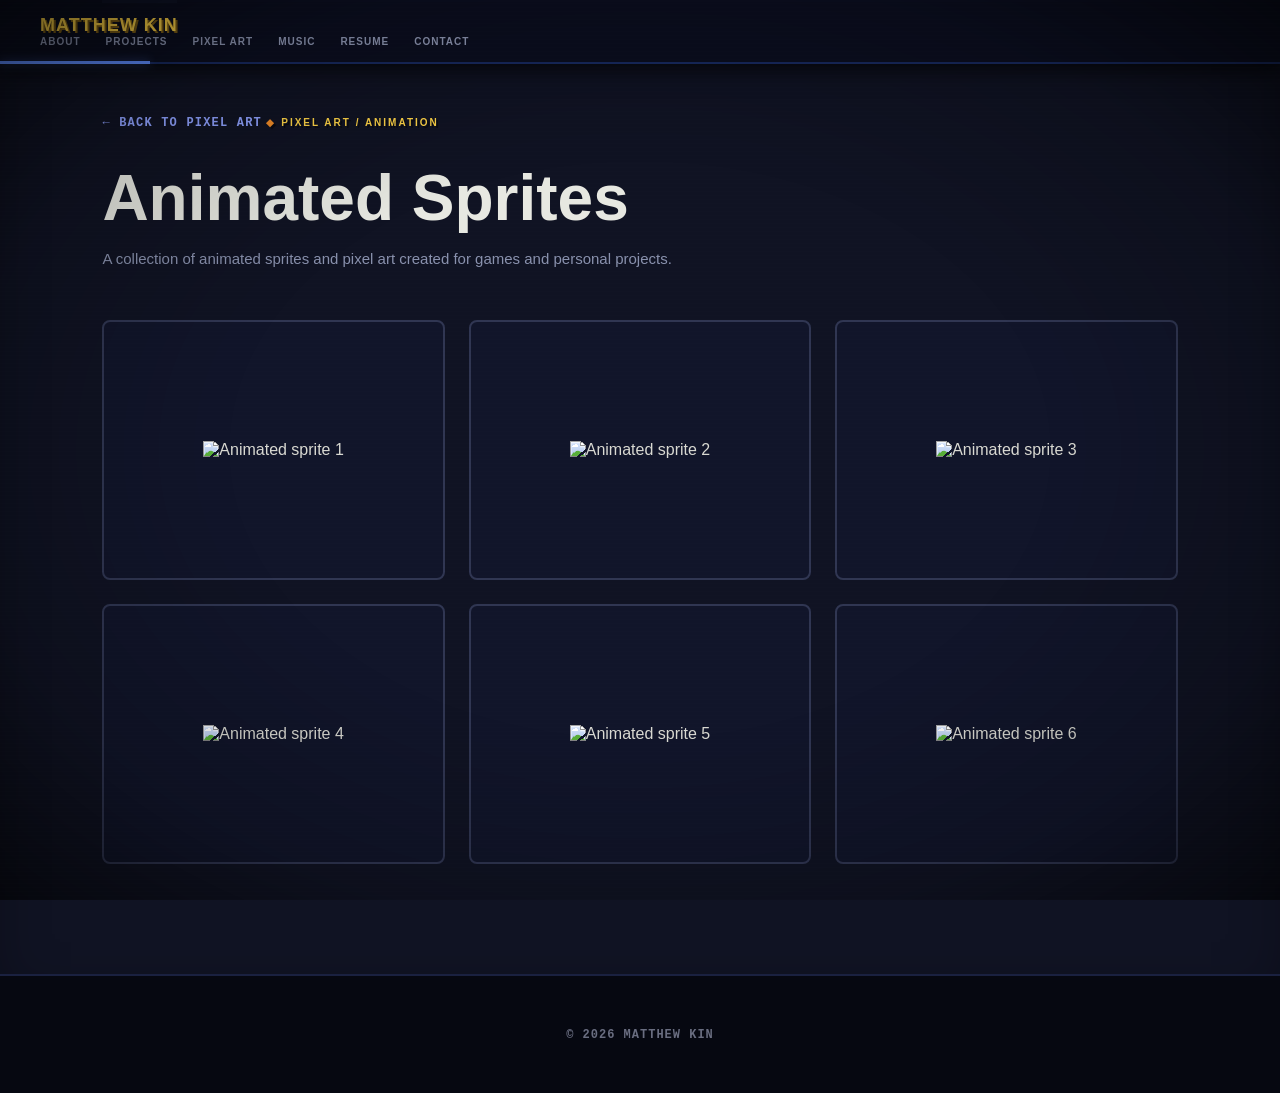
==== animated-sprites.html @ 60349d9d "Sprites and Music Page" ====
<!DOCTYPE html>
<html lang="en">

<head>

    <meta charset="UTF-8">
    <meta name="viewport" content="width=device-width, initial-scale=1.0">

    <title>Matthew Kin - Animated Sprites</title>

    <link rel="stylesheet" href="style.css">

</head>

<body>

    <!-- =========================
         HEADER
    ========================= -->

    <header class="site-header">

        <div class="header-inner">

            <a href="index.html" class="site-logo">
                MATTHEW KIN
            </a>

            <nav class="site-nav">

                <a href="index.html#about">
                    ABOUT
                </a>

                <a href="index.html#projects">
                    PROJECTS
                </a>

                <a href="index.html#pixel-art">
                    PIXEL ART
                </a>

                <a href="index.html#music">
                    MUSIC
                </a>

                <a href="index.html#resume">
                    RESUME
                </a>

                <a href="index.html#contact">
                    CONTACT
                </a>

            </nav>

        </div>

    </header>


    <!-- =========================
         ANIMATED SPRITES
    ========================= -->

    <main>

        <section class="section pixel-gallery-section">

            <div class="section-container">

                <a href="index.html#pixel-art" class="pixel-gallery-back">
                    ← BACK TO PIXEL ART
                </a>

                <div class="section-label">
                    PIXEL ART / ANIMATION
                </div>

                <h1>
                    Animated Sprites
                </h1>

                <p class="section-description">
                    A collection of animated sprites and pixel art created for games and personal projects.
                </p>


                <!-- =========================
                     SPRITE LIST
                ========================= -->

                <div class="animated-sprite-list">

                    <div class="animated-sprite">
                        <img
                            src="images/pixel-art/animated/sprite1.gif"
                            alt="Animated sprite 1"
                        >
                    </div>

                    <div class="animated-sprite">
                        <img
                            src="images/pixel-art/animated/sprite2.gif"
                            alt="Animated sprite 2"
                        >
                    </div>

                    <div class="animated-sprite">
                        <img
                            src="images/pixel-art/animated/sprite3.gif"
                            alt="Animated sprite 3"
                        >
                    </div>

                    <div class="animated-sprite">
                        <img
                            src="images/pixel-art/animated/sprite4.gif"
                            alt="Animated sprite 4"
                        >
                    </div>

                    <div class="animated-sprite">
                        <img
                            src="images/pixel-art/animated/sprite5.gif"
                            alt="Animated sprite 5"
                        >
                    </div>

                    <div class="animated-sprite">
                        <img
                            src="images/pixel-art/animated/sprite6.gif"
                            alt="Animated sprite 6"
                        >
                    </div>

                </div>

            </div>

        </section>

    </main>


    <!-- =========================
         FOOTER
    ========================= -->

    <footer class="site-footer">

        <p>
            © 2026 Matthew Kin
        </p>

    </footer>


</body>
</html>
---- style.css ----
/* =========================================================
   MATTHEW KIN PORTFOLIO
   N64 / LATE 90s 3D GAME MENU / CRT
   ========================================================= */


/* =========================================================
   GLOBAL
   ========================================================= */

   * {
    box-sizing: border-box;
}

html {
    scroll-behavior: smooth;
}

body {
    margin: 0;

    background: #090B18;

    color: #D9D9D2;

    font-family:
        "Trebuchet MS",
        Verdana,
        Arial,
        sans-serif;

    overflow-x: hidden;
}


/* =========================================================
   CRT OVERLAY
   ========================================================= */

body::before {
    content: "";

    position: fixed;

    inset: 0;

    pointer-events: none;

    z-index: 9999;

    background:
        repeating-linear-gradient(
            0deg,
            rgba(255,255,255,0.018) 0px,
            rgba(255,255,255,0.018) 1px,
            transparent 1px,
            transparent 4px
        );

    opacity: 0.4;

    mix-blend-mode: overlay;
}


body::after {
    content: "";

    position: fixed;

    inset: 0;

    pointer-events: none;

    z-index: 9998;

    background:
        radial-gradient(
            ellipse at center,
            transparent 45%,
            rgba(0,0,0,0.18) 75%,
            rgba(0,0,0,0.6) 100%
        );
}


/* =========================================================
   ROOT COLORS
   ========================================================= */

:root {

    --n64-blue:
        #3155A6;

    --n64-blue-bright:
        #5F8DFF;

    --n64-blue-dark:
        #17285C;

    --n64-purple:
        #493B86;

    --n64-purple-dark:
        #29234F;

    --n64-yellow:
        #FFD447;

    --n64-orange:
        #F28C28;

    --n64-red:
        #D94A45;

    --n64-black:
        #080A13;

    --n64-dark:
        #101323;

    --n64-panel:
        #171A2B;

    --n64-border:
        #35406D;

    --n64-border-light:
        #59699E;

    --n64-text:
        #E5E5DC;

    --n64-muted:
        #8991AD;

    --n64-shadow:
        rgba(0,0,0,0.65);
}


/* =========================================================
   LINKS
   ========================================================= */

a {
    color: inherit;
}

button,
a {
    -webkit-tap-highlight-color: transparent;
}


::selection {
    background:
        var(--n64-yellow);

    color:
        #171A2B;
}


/* =========================================================
   SCROLLBAR
   ========================================================= */

::-webkit-scrollbar {
    width: 12px;
}

::-webkit-scrollbar-track {
    background:
        #080A13;
}

::-webkit-scrollbar-thumb {
    background:
        #29345E;

    border:
        2px solid #101323;
}

::-webkit-scrollbar-thumb:hover {
    background:
        #405DA6;
}


/* =========================================================
   HEADER
   ========================================================= */

.site-header {
    position: fixed;

    top: 0;
    left: 0;

    width: 100%;
    height: 64px;

    display: flex;

    align-items: center;
    justify-content: space-between;

    padding: 0 40px;

    background:
        rgba(12,15,32,0.96);

    border-bottom:
        2px solid var(--n64-blue-dark);

    box-shadow:
        0 5px 20px rgba(0,0,0,0.7);

    z-index: 1000;
}


.site-header::after {
    content: "";

    position: absolute;

    left: 0;
    bottom: -2px;

    width: 150px;
    height: 3px;

    background:
        var(--n64-blue-bright);

    box-shadow:
        0 0 10px rgba(95,141,255,0.45);
}


/* =========================================================
   LOGO
   ========================================================= */

.site-logo {
    color:
        var(--n64-yellow);

    text-decoration:
        none;

    font-size:
        18px;

    font-weight:
        900;

    letter-spacing:
        1px;

    text-transform:
        uppercase;

    text-shadow:
        2px 2px 0 #7B5C16;

    transition:
        color 0.15s ease,
        transform 0.15s ease;
}


.site-logo:hover {
    color:
        #FFF19A;

    transform:
        translateY(-1px);
}


/* =========================================================
   NAVIGATION
   ========================================================= */

.site-nav {
    display:
        flex;

    align-items:
        center;

    gap:
        25px;
}


.site-nav a {
    position:
        relative;

    color:
        #8C94B0;

    text-decoration:
        none;

    font-size:
        10px;

    font-weight:
        800;

    letter-spacing:
        1px;

    text-transform:
        uppercase;

    transition:
        color 0.15s ease,
        transform 0.15s ease;
}


.site-nav a:hover {
    color:
        var(--n64-yellow);

    transform:
        translateY(-2px);
}


/* =========================================================
   HOME
   ========================================================= */

.interactive-home {
    position:
        relative;

    width:
        100%;

    height:
        100vh;

    min-height:
        650px;

    display:
        flex;

    align-items:
        center;

    justify-content:
        center;

    overflow:
        hidden;

    background:
        radial-gradient(
            ellipse at center,
            #252E64 0%,
            #151A3B 35%,
            #0A0D1D 75%,
            #060711 100%
        );

    box-shadow:
        inset 0 0 100px rgba(0,0,0,0.8),
        inset 0 0 180px rgba(0,0,0,0.4);
}


.interactive-home::before {
    content:
        "";

    position:
        absolute;

    inset:
        0;

    background:
        radial-gradient(
            ellipse at center,
            rgba(95,141,255,0.14),
            transparent 55%
        );

    pointer-events:
        none;
}


.interactive-home::after {
    content:
        "";

    position:
        absolute;

    inset:
        0;

    background:
        repeating-linear-gradient(
            0deg,
            rgba(255,255,255,0.025) 0px,
            rgba(255,255,255,0.025) 1px,
            transparent 1px,
            transparent 4px
        );

    pointer-events:
        none;

    z-index:
        10;
}


/* =========================================================
   3D HEAD
   ========================================================= */

.head-container {
    position:
        absolute;

    left:
        50%;

    top:
        57%;

    transform:
        translate(-50%, -50%);

    width:
        min(42vw, 520px);

    height:
        min(65vh, 620px);

    z-index:
        2;

    pointer-events:
        none;

    filter:
        saturate(0.9)
        contrast(1.05);
}


#head-canvas {
    width:
        100%;

    height:
        100%;

    display:
        block;

    filter:
        contrast(1.08)
        brightness(0.92)
        saturate(0.9);
}


/* =========================================================
   WHEEL
   ========================================================= */

.circle-menu {
    position:
        absolute;

    left:
        50%;

    top:
        50%;

    transform:
        translate(-50%, -50%);

    width:
        min(82vw, 900px);

    height:
        min(82vh, 800px);

    z-index:
        5;

    pointer-events:
        none;
}


/* =========================================================
   MENU BUTTONS
   ========================================================= */

.menu-button {
    position:
        absolute;

    width:
        155px;

    height:
        58px;

    transform:
        translate(-50%, -50%);

    display:
        flex;

    align-items:
        center;

    justify-content:
        center;

    color:
        #E8E8E0;

    background:
        linear-gradient(
            180deg,
            #29345E,
            #171C35
        );

    border:
        2px solid #59699E;

    border-radius:
        5px;

    font-family:
        "Trebuchet MS",
        Verdana,
        sans-serif;

    font-size:
        16px;

    font-weight:
        900;

    letter-spacing:
        1px;

    cursor:
        pointer;

    pointer-events:
        auto;

    text-transform:
        uppercase;

    box-shadow:
        inset 0 2px 0 rgba(255,255,255,0.12),
        inset 0 -3px 0 rgba(0,0,0,0.25),
        0 6px 0 #090B18,
        0 10px 20px rgba(0,0,0,0.45);

    transition:
        transform 0.12s ease,
        color 0.12s ease,
        border-color 0.12s ease,
        box-shadow 0.12s ease;
}


.menu-button::before {
    content:
        "";

    position:
        absolute;

    left:
        6px;

    top:
        6px;

    width:
        5px;

    height:
        5px;

    background:
        var(--n64-yellow);

    border-radius:
        1px;

    opacity:
        0.75;
}


.menu-button::after {
    content:
        "";

    position:
        absolute;

    right:
        8px;

    bottom:
        7px;

    width:
        6px;

    height:
        6px;

    background:
        #50618F;

    border-radius:
        50%;
}


.menu-button:hover {
    color:
        #FFFFFF;

    background:
        linear-gradient(
            180deg,
            #4168C2,
            #263A7A
        );

    border-color:
        var(--n64-yellow);

    box-shadow:
        inset 0 2px 0 rgba(255,255,255,0.18),
        inset 0 -3px 0 rgba(0,0,0,0.25),
        0 6px 0 #090B18,
        0 0 18px rgba(95,141,255,0.3);

    transform:
        translate(-50%, -50%)
        translateY(-3px);
}


.menu-button:hover::after {
    background:
        var(--n64-yellow);

    box-shadow:
        0 0 8px rgba(255,212,71,0.8);
}


.menu-button:focus {
    outline:
        none;
}


.menu-button:focus-visible {
    outline:
        2px solid var(--n64-yellow);

    outline-offset:
        3px;
}


.menu-button:active {
    transform:
        translate(-50%, -50%)
        translateY(3px);

    box-shadow:
        inset 0 2px 0 rgba(0,0,0,0.25),
        0 2px 0 #090B18;
}


/* =========================================================
   WHEEL POSITIONS
   ========================================================= */

.menu-button[data-direction="top"] {
    left:
        50%;

    top:
        5%;
}


.menu-button[data-direction="top-right"] {
    left:
        88%;

    top:
        27%;
}


.menu-button[data-direction="bottom-right"] {
    left:
        88%;

    top:
        73%;
}


.menu-button[data-direction="bottom"] {
    left:
        50%;

    top:
        95%;
}


.menu-button[data-direction="bottom-left"] {
    left:
        12%;

    top:
        73%;
}


.menu-button[data-direction="top-left"] {
    left:
        12%;

    top:
        27%;
}


/* =========================================================
   GENERAL SECTIONS
   ========================================================= */

.section {
    position:
        relative;

    padding:
        110px 8%;

    min-height:
        600px;

    border-top:
        2px solid #1D2547;

    background:
        #101323;

    box-shadow:
        inset 0 20px 50px rgba(0,0,0,0.25);
}


.section::before {
    content:
        "";

    position:
        absolute;

    top:
        -2px;

    left:
        8%;

    width:
        75px;

    height:
        3px;

    background:
        var(--n64-blue-bright);

    box-shadow:
        0 0 10px rgba(95,141,255,0.35);
}


.section-container {
    max-width:
        1150px;

    margin:
        0 auto;
}


/* =========================================================
   SECTION LABEL
   ========================================================= */

.section-label {
    display:
        inline-block;

    margin-bottom:
        14px;

    color:
        var(--n64-yellow);

    font-size:
        10px;

    font-weight:
        900;

    letter-spacing:
        2px;

    text-transform:
        uppercase;

    text-shadow:
        2px 2px 0 rgba(0,0,0,0.45);
}


.section-label::before {
    content:
        "◆ ";

    color:
        var(--n64-orange);
}


/* =========================================================
   HEADINGS
   ========================================================= */

.section h2 {
    margin:
        0 0 45px;

    color:
        #E8E8E0;

    font-size:
        clamp(38px, 5vw, 62px);

    font-weight:
        900;

    letter-spacing:
        -1px;

    line-height:
        1.05;

    text-transform:
        uppercase;

    text-shadow:
        3px 3px 0 #252A4B;
}


/* =========================================================
   ABOUT
   ========================================================= */

.about-section {
    background:
        linear-gradient(
            180deg,
            #151A35,
            #0D1020
        );
}


.about-content {
    display:
        grid;

    grid-template-columns:
        210px 1fr;

    gap:
        50px;

    align-items:
        center;

    max-width:
        1050px;

    padding:
        32px;

    background:
        linear-gradient(
            135deg,
            #1B2038,
            #121528
        );

    border:
        2px solid #39466F;

    border-radius:
        5px;

    box-shadow:
        inset 0 2px 0 rgba(255,255,255,0.06),
        0 12px 35px rgba(0,0,0,0.55);
}


.about-image {
    width:
        210px;

    height:
        210px;

    padding:
        5px;

    background:
        #090B16;

    border:
        2px solid var(--n64-blue);

    border-radius:
        4px;

    box-shadow:
        5px 5px 0 rgba(0,0,0,0.25);
}


.about-image img {
    width:
        100%;

    height:
        100%;

    display:
        block;

    object-fit:
        cover;

    border-radius:
        1px;

    filter:
        saturate(0.85)
        contrast(1.08);
}


.about-text {
    color:
        #9BA3BE;

    font-size:
        15px;

    line-height:
        1.8;
}


.about-text p {
    margin:
        0 0 20px;
}


.about-text p:first-of-type {
    color:
        #E0E0D8;

    font-size:
        18px;

    line-height:
        1.6;
}


/* =========================================================
   SKILLS
   ========================================================= */

.about-skills {
    display:
        flex;

    flex-wrap:
        wrap;

    gap:
        8px;

    margin-top:
        25px;
}


.about-skill {
    padding:
        7px 10px;

    color:
        #D9E0F5;

    background:
        #202744;

    border:
        1px solid #435486;

    border-radius:
        3px;

    font-size:
        10px;

    letter-spacing:
        1px;

    text-transform:
        uppercase;

    box-shadow:
        inset 0 1px 0 rgba(255,255,255,0.08);
}


/* =========================================================
   RESUME
   ========================================================= */

.resume-section {
    background:
        #090C18;
}


.resume-container {
    max-width:
        1000px;

    margin:
        0 auto;
}


.resume-frame {
    width:
        100%;

    height:
        900px;

    border:
        2px solid #39466F;

    border-radius:
        4px;

    background:
        #ffffff;

    box-shadow:
        0 15px 35px rgba(0,0,0,0.65);
}


.resume-buttons {
    display:
        flex;

    justify-content:
        center;

    gap:
        12px;

    margin-top:
        22px;
}


/* =========================================================
   GENERAL BUTTON
   ========================================================= */

.button {
    display:
        inline-block;

    padding:
        10px 17px;

    color:
        #F1F1E9;

    background:
        linear-gradient(
            180deg,
            #354A87,
            #202C58
        );

    border:
        2px solid #5369A4;

    border-radius:
        4px;

    text-decoration:
        none;

    font-size:
        11px;

    font-weight:
        900;

    letter-spacing:
        1px;

    text-transform:
        uppercase;

    box-shadow:
        inset 0 2px 0 rgba(255,255,255,0.1),
        0 4px 0 #090B15;

    transition:
        background 0.12s ease,
        border-color 0.12s ease,
        color 0.12s ease,
        transform 0.12s ease,
        box-shadow 0.12s ease;
}


.button:hover {
    color:
        #FFFFFF;

    background:
        linear-gradient(
            180deg,
            #4D70C8,
            #2D4389
        );

    border-color:
        var(--n64-yellow);

    transform:
        translateY(-2px);

    box-shadow:
        inset 0 2px 0 rgba(255,255,255,0.15),
        0 6px 0 #090B15,
        0 0 14px rgba(95,141,255,0.25);
}


.button.secondary {
    color:
        #9AA3C0;

    background:
        transparent;

    box-shadow:
        none;
}


/* =========================================================
   PROJECTS
   ========================================================= */

.projects-section {
    background:
        linear-gradient(
            180deg,
            #11162C,
            #0A0D1A
        );
}


.projects-grid {
    display:
        grid;

    grid-template-columns:
        repeat(
            auto-fit,
            minmax(300px, 1fr)
        );

    gap:
        28px;

    align-items:
        start;
}


/* =========================================================
   PROJECT CARD
   ========================================================= */

.project-card {
    overflow:
        hidden;

    position:
        relative;

    background:
        linear-gradient(
            145deg,
            #1A2038,
            #111528
        );

    border:
        2px solid #35436D;

    border-radius:
        5px;

    cursor:
        pointer;

    box-shadow:
        0 10px 25px rgba(0,0,0,0.55),
        inset 0 1px 0 rgba(255,255,255,0.05);

    transition:
        transform 0.15s ease,
        border-color 0.15s ease,
        box-shadow 0.15s ease;
}


.project-card:hover {
    transform:
        translateY(-5px);

    border-color:
        var(--n64-blue-bright);

    box-shadow:
        0 15px 35px rgba(0,0,0,0.6),
        0 0 18px rgba(95,141,255,0.15);
}


.project-image {
    width:
        100%;

    aspect-ratio:
        16 / 9;

    overflow:
        hidden;

    background:
        #080A12;

    border-bottom:
        2px solid #35436D;
}


.project-thumbnail {
    width:
        100%;

    height:
        100%;

    display:
        block;

    object-fit:
        cover;

    transition:
        transform 0.25s ease,
        filter 0.25s ease;
}


.project-card:hover .project-thumbnail {
    transform:
        scale(1.025);

    filter:
        brightness(1.08)
        contrast(1.05)
        saturate(1.1);
}


.project-content {
    padding:
        22px;
}


.project-type {
    margin-bottom:
        9px;

    color:
        var(--n64-yellow);

    font-size:
        9px;

    font-weight:
        900;

    letter-spacing:
        1.5px;

    text-transform:
        uppercase;
}


.project-content h3 {
    margin:
        0 0 9px;

    color:
        #E3E3DA;

    font-size:
        20px;

    font-weight:
        900;

    line-height:
        1.3;
}


.project-content > p {
    margin:
        0 0 18px;

    color:
        #8B93AE;

    font-size:
        11px;

    line-height:
        1.6;
}


.project-button {
    padding:
        8px 12px;

    color:
        #F2F2E9;

    background:
        linear-gradient(
            180deg,
            #3B56A0,
            #202D5C
        );

    border:
        2px solid #566DA8;

    border-radius:
        3px;

    font-size:
        10px;

    font-family:
        "Trebuchet MS",
        Verdana,
        sans-serif;

    font-weight:
        900;

    letter-spacing:
        1px;

    cursor:
        pointer;

    text-transform:
        uppercase;

    box-shadow:
        0 3px 0 #090B15;

    transition:
        background 0.12s ease,
        border-color 0.12s ease,
        color 0.12s ease,
        transform 0.12s ease,
        box-shadow 0.12s ease;
}


.project-button:hover {
    color:
        #FFFFFF;

    background:
        linear-gradient(
            180deg,
            #4E70C5,
            #2B4184
        );

    border-color:
        var(--n64-yellow);

    transform:
        translateY(-2px);

    box-shadow:
        0 5px 0 #090B15,
        0 0 12px rgba(95,141,255,0.2);
}


.project-button:focus {
    outline:
        none;
}


.project-button:focus-visible {
    outline:
        2px solid var(--n64-yellow);

    outline-offset:
        3px;
}


.project-details {
    max-height:
        0;

    overflow:
        hidden;

    opacity:
        0;

    margin-top:
        0;

    padding-top:
        0;

    border-top:
        1px solid transparent;

    transition:
        max-height 0.35s ease,
        opacity 0.25s ease,
        margin-top 0.35s ease,
        padding-top 0.35s ease;
}


.project-card.expanded .project-details {
    max-height:
        400px;

    opacity:
        1;

    margin-top:
        18px;

    padding-top:
        18px;

    border-top:
        1px solid #35436D;
}


.project-details p {
    color:
        #969DB6;

    font-size:
        14px;

    line-height:
        1.7;
}


.project-links a {
    color:
        var(--n64-yellow);

    text-decoration:
        none;

    font-size:
        11px;

    font-weight:
        800;
}


.project-links a:hover {
    color:
        #FFF19A;

    text-decoration:
        underline;
}


/* =========================================================
   PIXEL ART / MUSIC
   ========================================================= */

.pixel-art-section,
.music-section {
    background:
        #0D1020;
}


.section-description {
    color:
        #8991AD;

    font-size:
        15px;

    line-height:
        1.7;
}


/* =========================================================
   CONTACT
   ========================================================= */

.contact-section {
    background:
        linear-gradient(
            180deg,
            #151A34,
            #090C18
        );
}


.contact-section p {
    color:
        #8991AD;

    font-size:
        16px;
}


.contact-links {
    display:
        flex;

    flex-wrap:
        wrap;

    gap:
        10px;

    margin-top:
        24px;
}


.contact-links a {
    padding:
        10px 15px;

    color:
        #D9DCE5;

    background:
        #1A2038;

    border:
        2px solid #3A4874;

    border-radius:
        3px;

    text-decoration:
        none;

    font-size:
        11px;

    font-weight:
        800;

    text-transform:
        uppercase;

    box-shadow:
        0 3px 0 #080A12;

    transition:
        color 0.12s ease,
        background 0.12s ease,
        border-color 0.12s ease,
        transform 0.12s ease,
        box-shadow 0.12s ease;
}


.contact-links a:hover {
    color:
        #FFFFFF;

    background:
        #30488E;

    border-color:
        var(--n64-yellow);

    transform:
        translateY(-2px);

    box-shadow:
        0 5px 0 #080A12,
        0 0 12px rgba(95,141,255,0.18);
}


/* =========================================================
   FOOTER
   ========================================================= */

footer {
    padding:
        30px 8%;

    text-align:
        center;

    color:
        #5E6680;

    background:
        #060811;

    border-top:
        2px solid #1A2140;

    font-size:
        10px;

    font-weight:
        700;

    letter-spacing:
        1px;

    text-transform:
        uppercase;
}


/* =========================================================
   ECHOES OF THE ANCIENT
   PROJECT DEVELOPMENT PAGE
   ========================================================= */


/* =========================================================
   PROJECT HERO
   ========================================================= */

.project-page-hero {
    position:
        relative;

    padding:
        150px 8% 80px;

    background:
        radial-gradient(
            ellipse at center,
            #252E64 0%,
            #151A38 45%,
            #080A14 100%
        );

    border-bottom:
        2px solid #35436D;

    overflow:
        hidden;

    box-shadow:
        inset 0 0 100px rgba(0,0,0,0.55);
}


.project-page-hero::after {
    content:
        "";

    position:
        absolute;

    inset:
        0;

    background:
        repeating-linear-gradient(
            0deg,
            rgba(255,255,255,0.02) 0,
            rgba(255,255,255,0.02) 1px,
            transparent 1px,
            transparent 4px
        );

    pointer-events:
        none;
}


.project-page-container {
    position:
        relative;

    max-width:
        1150px;

    margin:
        0 auto;

    z-index:
        2;
}


/* =========================================================
   PROJECT TITLE
   ========================================================= */

.project-page-hero h1 {
    max-width:
        900px;

    margin:
        0;

    color:
        #EEEEE5;

    font-size:
        clamp(42px, 6vw, 76px);

    font-weight:
        900;

    line-height:
        1.02;

    letter-spacing:
        -2px;

    text-transform:
        uppercase;

    text-shadow:
        4px 4px 0 #252A4B;
}


.project-page-hero h1::after {
    content:
        "";

    display:
        block;

    width:
        90px;

    height:
        4px;

    margin-top:
        22px;

    background:
        var(--n64-yellow);

    box-shadow:
        4px 4px 0 rgba(0,0,0,0.3);
}


.project-page-subtitle {
    margin:
        25px 0 0;

    color:
        #A0A7BD;

    font-size:
        14px;

    line-height:
        1.7;

    letter-spacing:
        1px;
}


/* =========================================================
   PROJECT AWARD
   ========================================================= */

.project-page-award {
    display:
        inline-flex;

    align-items:
        center;

    gap:
        10px;

    margin-top:
        24px;

    padding:
        9px 13px;

    color:
        var(--n64-yellow);

    background:
        #1B1B27;

    border:
        2px solid #806B2E;

    border-radius:
        3px;

    font-size:
        10px;

    font-weight:
        900;

    letter-spacing:
        1px;

    box-shadow:
        3px 3px 0 rgba(0,0,0,0.3);
}


.project-page-award::before {
    content:
        "★";

    color:
        var(--n64-yellow);
}


/* =========================================================
   PROJECT RESULTS
   ========================================================= */

.project-results {
    display:
        grid;

    grid-template-columns:
        repeat(4, 1fr);

    gap:
        10px;

    margin-top:
        18px;

    max-width:
        900px;
}


.project-result {
    display:
        flex;

    align-items:
        center;

    gap:
        12px;

    padding:
        14px 15px;

    background:
        linear-gradient(
            145deg,
            #1A2038,
            #111528
        );

    border:
        2px solid #35436D;

    border-radius:
        4px;

    box-shadow:
        inset 0 1px 0 rgba(255,255,255,0.05),
        0 4px 10px rgba(0,0,0,0.25);
}


.project-result.featured {
    border-color:
        #59699E;

    box-shadow:
        inset 0 1px 0 rgba(255,255,255,0.08),
        0 0 14px rgba(95,141,255,0.1);
}


.project-result-rank {
    color:
        var(--n64-yellow);

    font-size:
        22px;

    font-weight:
        900;

    letter-spacing:
        -1px;

    text-shadow:
        2px 2px 0 rgba(0,0,0,0.45);
}


.project-result-info {
    min-width:
        0;
}


.project-result-category {
    color:
        #8991AD;

    font-size:
        8px;

    font-weight:
        900;

    letter-spacing:
        1px;

    line-height:
        1.4;
}


.project-result-score {
    margin-top:
        4px;

    color:
        #D9D9D2;

    font-size:
        10px;

    font-weight:
        800;
}


.project-results-note {
    margin-top:
        10px;

    color:
        #69718B;

    font-size:
        9px;

    line-height:
        1.6;
}


.project-results-note a {
    color:
        var(--n64-yellow);

    text-decoration:
        none;
}


.project-results-note a:hover {
    color:
        #FFF19A;

    text-decoration:
        underline;
}


/* =========================================================
   PROJECT OVERVIEW
   ========================================================= */

.project-overview {
    margin-top:
        55px;
}


.project-overview-text {
    max-width:
        800px;

    color:
        #9BA3BE;

    font-size:
        16px;

    line-height:
        1.8;
}


.project-overview-text strong {
    color:
        #E5E5DC;
}


/* =========================================================
   GAMEPLAY VIDEO
   ========================================================= */

.project-video-wrapper {
    position:
        relative;

    width:
        100%;

    margin-top:
        45px;

    overflow:
        hidden;

    background:
        #080A12;

    border:
        2px solid #35436D;

    border-radius:
        5px;

    box-shadow:
        0 15px 35px rgba(0,0,0,0.6),
        0 0 25px rgba(95,141,255,0.06);
}


.project-video-wrapper::before {
    content:
        "GAMEPLAY // FINAL BUILD";

    position:
        absolute;

    top:
        0;

    left:
        0;

    z-index:
        3;

    padding:
        8px 11px;

    color:
        #A0A7BD;

    background:
        rgba(8,10,18,0.9);

    border-right:
        1px solid #35436D;

    border-bottom:
        1px solid #35436D;

    font-size:
        8px;

    font-weight:
        900;

    letter-spacing:
        1.5px;
}


.project-video {
    display:
        block;

    width:
        100%;

    aspect-ratio:
        16 / 9;

    border:
        none;

    background:
        #000;
}


/* =========================================================
   PROJECT INFORMATION
   ========================================================= */

.project-info-grid {
    display:
        grid;

    grid-template-columns:
        repeat(4, 1fr);

    gap:
        12px;

    margin-top:
        18px;
}


.project-info {
    padding:
        16px;

    background:
        linear-gradient(
            145deg,
            #1A2038,
            #111528
        );

    border:
        2px solid #35436D;

    border-radius:
        4px;

    box-shadow:
        inset 0 1px 0 rgba(255,255,255,0.04);
}


.project-info-label {
    margin-bottom:
        7px;

    color:
        #697BAE;

    font-size:
        8px;

    font-weight:
        900;

    letter-spacing:
        1.5px;
}


.project-info-value {
    color:
        #D9E0F5;

    font-size:
        12px;

    font-weight:
        800;
}


/* =========================================================
   SCREENSHOT LABEL
   ========================================================= */

.screenshots-label {
    margin-top:
        55px;
}


/* =========================================================
   SCREENSHOT GALLERY
   ========================================================= */

.project-screenshot-grid {
    display:
        grid;

    grid-template-columns:
        repeat(3, 1fr);

    gap:
        16px;

    margin-top:
        18px;
}


.project-screenshot {
    position:
        relative;

    overflow:
        hidden;

    aspect-ratio:
        16 / 9;

    background:
        #080A12;

    border:
        2px solid #35436D;

    border-radius:
        4px;

    box-shadow:
        0 8px 20px rgba(0,0,0,0.4);

    cursor:
        pointer;
}


.project-screenshot img {
    display:
        block;

    width:
        100%;

    height:
        100%;

    object-fit:
        cover;

    transition:
        transform 0.3s ease,
        filter 0.3s ease;
}


.project-screenshot:hover img {
    transform:
        scale(1.035);

    filter:
        brightness(1.08)
        saturate(1.1);
}


.project-screenshot::after {
    content:
        "+ VIEW";

    position:
        absolute;

    right:
        9px;

    bottom:
        8px;

    padding:
        5px 7px;

    color:
        #D9E0F5;

    background:
        rgba(8,10,18,0.85);

    border:
        1px solid #59699E;

    border-radius:
        3px;

    font-size:
        7px;

    font-weight:
        900;

    letter-spacing:
        1px;

    opacity:
        0;

    transition:
        opacity 0.2s ease;
}


.project-screenshot:hover::after {
    opacity:
        1;
}


/* =========================================================
   PROJECT CONTENT SECTIONS
   ========================================================= */

.project-page-section {
    position:
        relative;

    padding:
        100px 8%;

    background:
        linear-gradient(
            180deg,
            #151A35,
            #0D1020
        );

    border-bottom:
        2px solid #1D2547;
}


.project-page-section::before {
    content:
        "";

    position:
        absolute;

    top:
        -2px;

    left:
        8%;

    width:
        75px;

    height:
        3px;

    background:
        var(--n64-blue-bright);

    box-shadow:
        0 0 10px rgba(95,141,255,0.35);
}


.project-page-dark {
    background:
        #090C18;
}


.project-page-section h2 {
    margin:
        0 0 35px;

    color:
        #E8E8E0;

    font-size:
        clamp(38px, 5vw, 62px);

    font-weight:
        900;

    letter-spacing:
        -1px;

    line-height:
        1.05;

    text-transform:
        uppercase;

    text-shadow:
        3px 3px 0 #252A4B;
}


.project-page-text {
    max-width:
        850px;
}


.project-page-text p {
    margin:
        0 0 20px;

    color:
        #9BA3BE;

    font-size:
        16px;

    line-height:
        1.8;
}


/* =========================================================
   DEVELOPMENT PROCESS
   ========================================================= */

.project-process {
    position:
        relative;

    margin-top:
        45px;

    padding-left:
        35px;
}


.project-process::before {
    content:
        "";

    position:
        absolute;

    left:
        6px;

    top:
        0;

    bottom:
        0;

    width:
        2px;

    background:
        linear-gradient(
            180deg,
            var(--n64-blue-bright),
            #29345E,
            transparent
        );
}


.process-step {
    position:
        relative;

    display:
        grid;

    grid-template-columns:
        55px 1fr;

    gap:
        20px;

    margin-bottom:
        50px;

    padding:
        26px;

    background:
        linear-gradient(
            145deg,
            #1A2038,
            #111528
        );

    border:
        2px solid #35436D;

    border-radius:
        5px;

    box-shadow:
        inset 0 1px 0 rgba(255,255,255,0.05),
        0 8px 20px rgba(0,0,0,0.35);
}


.process-step:last-child {
    margin-bottom:
        0;
}


.process-step::before {
    content:
        "";

    position:
        absolute;

    left:
        -35px;

    top:
        31px;

    width:
        11px;

    height:
        11px;

    background:
        #090C18;

    border:
        2px solid var(--n64-yellow);

    border-radius:
        50%;

    box-shadow:
        0 0 10px rgba(255,212,71,0.3);
}


.process-number {
    color:
        var(--n64-yellow);

    font-size:
        12px;

    font-weight:
        900;

    letter-spacing:
        1px;
}


.process-step h3 {
    margin:
        0 0 10px;

    color:
        #D9E0F5;

    font-size:
        20px;

    font-weight:
        900;

    text-transform:
        uppercase;
}


.process-step p {
    margin:
        0;

    color:
        #929AB4;

    font-size:
        14px;

    line-height:
        1.7;
}


/* =========================================================
   DEVELOPMENT IMAGE GALLERY
   ========================================================= */

.development-gallery {
    display:
        grid;

    grid-template-columns:
        repeat(2, 1fr);

    gap:
        20px;

    margin-top:
        40px;
}


.development-gallery-item {
    overflow:
        hidden;

    background:
        #080A12;

    border:
        2px solid #35436D;

    border-radius:
        5px;

    box-shadow:
        0 8px 20px rgba(0,0,0,0.4);
}


.development-gallery-item img {
    display:
        block;

    width:
        100%;

    height:
        auto;

    transition:
        transform 0.25s ease,
        filter 0.25s ease;
}


.development-gallery-item:hover img {
    transform:
        scale(1.025);

    filter:
        brightness(1.05)
        saturate(1.1);
}


/* =========================================================
   PROJECT TOOLS
   ========================================================= */

.project-tools {
    display:
        flex;

    flex-wrap:
        wrap;

    gap:
        8px;

    margin-top:
        30px;
}


.project-tool {
    padding:
        7px 10px;

    color:
        #D9E0F5;

    background:
        #202744;

    border:
        1px solid #435486;

    border-radius:
        3px;

    font-size:
        10px;

    letter-spacing:
        1px;

    text-transform:
        uppercase;

    box-shadow:
        inset 0 1px 0 rgba(255,255,255,0.06);
}


/* =========================================================
   PROJECT PAGE LINKS
   ========================================================= */

.project-page-links {
    display:
        flex;

    flex-wrap:
        wrap;

    gap:
        12px;

    margin-top:
        35px;
}


/* =========================================================
   PROJECT PAGE FOOTER
   ========================================================= */

.project-page-footer {
    padding:
        35px 8%;

    text-align:
        center;

    color:
        #5E6680;

    background:
        #060811;

    border-top:
        2px solid #1A2140;

    font-size:
        10px;

    font-weight:
        700;

    letter-spacing:
        1px;

    text-transform:
        uppercase;
}


/* =========================================================
   PROJECT PAGE MOBILE
   ========================================================= */

@media (max-width: 900px) {

    .project-info-grid {
        grid-template-columns:
            repeat(2, 1fr);
    }


    .project-screenshot-grid {
        grid-template-columns:
            repeat(2, 1fr);
    }


    .project-results {
        grid-template-columns:
            repeat(2, 1fr);
    }

}


@media (max-width: 700px) {

    .site-header {
        padding:
            0 20px;
    }


    .site-nav {
        gap:
            12px;
    }


    .site-nav a {
        font-size:
            8px;
    }


    .project-page-hero {
        padding:
            120px 6% 65px;
    }


    .project-page-hero h1 {
        font-size:
            43px;

        letter-spacing:
            -2px;
    }


    .project-page-section {
        padding:
            75px 6%;
    }


    .project-page-section h2 {
        font-size:
            38px;
    }


    .project-page-text p,
    .project-overview-text {
        font-size:
            15px;
    }


    .project-info-grid {
        grid-template-columns:
            1fr 1fr;
    }


    .project-screenshot-grid {
        grid-template-columns:
            1fr;
    }


    .development-gallery {
        grid-template-columns:
            1fr;
    }


    .process-step {
        grid-template-columns:
            1fr;

        gap:
            10px;

        padding:
            22px;
    }

}


@media (max-width: 480px) {

    .site-header {
        height:
            58px;

        padding:
            0 15px;
    }


    .site-logo {
        font-size:
            16px;
    }


    .site-nav {
        gap:
            8px;
    }


    .site-nav a {
        font-size:
            7px;

        letter-spacing:
            0.5px;
    }


    .project-page-hero {
        padding:
            105px 6% 55px;
    }


    .project-page-hero h1 {
        font-size:
            36px;
    }


    .project-info-grid {
        grid-template-columns:
            1fr;
    }


    .project-results {
        grid-template-columns:
            1fr;
    }


    .project-page-links {
        flex-direction:
            column;
    }


    .project-page-links .button {
        width:
            100%;

        text-align:
            center;
    }


    .project-process {
        padding-left:
            25px;
    }


    .process-step::before {
        left:
            -25px;
    }


    .project-video-wrapper {
        border-radius:
            3px;
    }

}

/* =========================================================
   MOBILE RESPONSIVE OVERRIDES
   ========================================================= */


/* =========================================================
   TABLET / SMALL LAPTOP
   ========================================================= */

   @media (max-width: 900px) {

    /* -----------------------------------------
       GLOBAL
       ----------------------------------------- */

    body {
        overflow-x: hidden;
    }


    /* -----------------------------------------
       HEADER
       ----------------------------------------- */

    .site-header {
        height: 60px;
        padding: 0 22px;
    }

    .site-logo {
        font-size: 16px;
    }

    .site-nav {
        gap: 14px;
    }

    .site-nav a {
        font-size: 8px;
        letter-spacing: 0.7px;
    }


    /* -----------------------------------------
       HOME
       ----------------------------------------- */

    .interactive-home {
        min-height: 600px;
        height: 100svh;
    }


    .head-container {
        width: min(52vw, 430px);
        height: min(60vh, 500px);
        top: 52%;
    }


    .circle-menu {
        width: 92vw;
        height: 78vh;
    }


    .menu-button {
        width: 135px;
        height: 52px;
        font-size: 13px;
    }


    .menu-button[data-direction="top"] {
        top: 4%;
    }

    .menu-button[data-direction="bottom"] {
        top: 96%;
    }

    .menu-button[data-direction="top-left"],
    .menu-button[data-direction="bottom-left"] {
        left: 8%;
    }

    .menu-button[data-direction="top-right"],
    .menu-button[data-direction="bottom-right"] {
        left: 92%;
    }


    /* -----------------------------------------
       GENERAL SECTIONS
       ----------------------------------------- */

    .section {
        padding: 85px 6%;
        min-height: auto;
    }

    .section-container {
        width: 100%;
    }

    .section h2 {
        margin-bottom: 32px;
        font-size: clamp(34px, 7vw, 50px);
    }


    /* -----------------------------------------
       ABOUT
       ----------------------------------------- */

    .about-content {
        grid-template-columns: 160px 1fr;
        gap: 30px;
        padding: 25px;
    }

    .about-image {
        width: 160px;
        height: 160px;
    }

    .about-text {
        font-size: 14px;
    }

    .about-text p:first-of-type {
        font-size: 16px;
    }


    /* -----------------------------------------
       PROJECTS
       ----------------------------------------- */

    .projects-grid {
        grid-template-columns: repeat(2, minmax(0, 1fr));
        gap: 20px;
    }

    .project-content {
        padding: 18px;
    }

    .project-content h3 {
        font-size: 18px;
    }


    /* -----------------------------------------
       RESUME
       ----------------------------------------- */

    .resume-container {
        width: 100%;
    }

    .resume-frame {
        height: 700px;
    }


    /* -----------------------------------------
       CONTACT
       ----------------------------------------- */

    .contact-links {
        gap: 8px;
    }

    .contact-links a {
        padding: 10px 13px;
    }


    /* -----------------------------------------
       PROJECT PAGE
       ----------------------------------------- */

    .project-page-hero {
        padding: 125px 6% 65px;
    }

    .project-page-section {
        padding: 80px 6%;
    }

    .project-page-hero h1 {
        font-size: clamp(40px, 7vw, 60px);
    }

    .project-page-section h2 {
        font-size: clamp(34px, 7vw, 50px);
    }

    .project-results {
        grid-template-columns: repeat(2, minmax(0, 1fr));
    }

    .project-info-grid {
        grid-template-columns: repeat(2, minmax(0, 1fr));
    }

    .project-screenshot-grid {
        grid-template-columns: repeat(2, minmax(0, 1fr));
    }

    .development-gallery {
        grid-template-columns: repeat(2, minmax(0, 1fr));
    }
}


/* =========================================================
   PHONE
   ========================================================= */

@media (max-width: 600px) {

    /* -----------------------------------------
       GLOBAL
       ----------------------------------------- */

    html {
        scroll-padding-top: 65px;
    }

    body {
        font-size: 14px;
    }


    /* -----------------------------------------
       HEADER
       ----------------------------------------- */

    .site-header {
        height: 58px;
        padding: 0 14px;
    }

    .site-logo {
        font-size: 14px;
        letter-spacing: 0.5px;
        white-space: nowrap;
    }

    .site-nav {
        gap: 8px;
    }

    .site-nav a {
        font-size: 7px;
        letter-spacing: 0.3px;
        white-space: nowrap;
    }


    /* -----------------------------------------
       HOME
       ----------------------------------------- */

    .interactive-home {
        min-height: 600px;
        height: 100svh;

        /*
         * Give the menu more vertical breathing room
         * underneath the fixed header.
         */
        padding-top: 40px;
    }


    /*
     * Make the 3D head smaller so it doesn't
     * compete with the menu buttons.
     */

    .head-container {
        width: 58vw;
        height: 48vh;

        top: 50%;
    }


    /*
     * Turn the large desktop wheel into a smaller
     * phone-friendly wheel.
     */

    .circle-menu {
        width: 94vw;
        height: 78vh;
    }


    .menu-button {
        width: 115px;
        height: 46px;

        font-size: 11px;
        letter-spacing: 0.6px;

        border-width: 2px;
    }


    /*
     * Bring the side buttons inward.
     */

    .menu-button[data-direction="top-left"],
    .menu-button[data-direction="bottom-left"] {
        left: 12%;
    }

    .menu-button[data-direction="top-right"],
    .menu-button[data-direction="bottom-right"] {
        left: 88%;
    }


    /*
     * Keep the top and bottom buttons
     * inside the phone viewport.
     */

    .menu-button[data-direction="top"] {
        top: 7%;
    }

    .menu-button[data-direction="bottom"] {
        top: 93%;
    }


    /*
     * Reduce the visual weight of the
     * button shadows on small screens.
     */

    .menu-button {
        box-shadow:
            inset 0 2px 0 rgba(255,255,255,0.12),
            inset 0 -3px 0 rgba(0,0,0,0.25),
            0 4px 0 #090B18,
            0 7px 14px rgba(0,0,0,0.4);
    }


    /* -----------------------------------------
       GENERAL SECTIONS
       ----------------------------------------- */

    .section {
        padding: 65px 5%;
        min-height: auto;
    }

    .section::before {
        left: 5%;
        width: 55px;
    }

    .section-label {
        margin-bottom: 10px;
        font-size: 8px;
        letter-spacing: 1.5px;
    }

    .section h2 {
        margin-bottom: 25px;

        font-size: clamp(30px, 10vw, 42px);
        line-height: 1.05;
        letter-spacing: -0.5px;
    }


    /* -----------------------------------------
       ABOUT
       ----------------------------------------- */

    .about-content {
        display: flex;
        flex-direction: column;

        gap: 22px;

        padding: 20px;

        width: 100%;
    }

    .about-image {
        width: 150px;
        height: 150px;

        align-self: center;
    }

    .about-text {
        font-size: 14px;
        line-height: 1.7;
    }

    .about-text p:first-of-type {
        font-size: 16px;
        line-height: 1.55;
    }

    .about-text p {
        margin-bottom: 16px;
    }


    .about-skills {
        gap: 6px;
        margin-top: 20px;
    }

    .about-skill {
        padding: 6px 8px;
        font-size: 8px;
    }


    /* -----------------------------------------
       PROJECTS
       ----------------------------------------- */

    .projects-grid {
        grid-template-columns: 1fr;
        gap: 20px;
    }

    .project-card {
        width: 100%;
    }

    .project-content {
        padding: 18px;
    }

    .project-type {
        font-size: 8px;
    }

    .project-content h3 {
        font-size: 18px;
        line-height: 1.3;
    }

    .project-content > p {
        font-size: 11px;
        line-height: 1.65;
    }

    .project-button {
        min-height: 40px;
        padding: 9px 12px;
        font-size: 9px;
    }


    /*
     * Make expanded project information
     * easier to read on phones.
     */

    .project-card.expanded .project-details {
        max-height: 700px;
    }

    .project-details p {
        font-size: 13px;
        line-height: 1.65;
    }


    /* -----------------------------------------
       RESUME
       ----------------------------------------- */

    .resume-frame {
        height: 600px;
        width: 100%;
    }

    .resume-buttons {
        flex-direction: column;
        gap: 10px;
    }

    .resume-buttons .button {
        width: 100%;
        text-align: center;
    }


    /* -----------------------------------------
       GENERAL BUTTONS
       ----------------------------------------- */

    .button {
        min-height: 42px;

        display: flex;
        align-items: center;
        justify-content: center;

        padding: 10px 14px;

        font-size: 10px;
    }


    /* -----------------------------------------
       PIXEL ART / MUSIC
       ----------------------------------------- */

    .section-description {
        font-size: 14px;
        line-height: 1.7;
    }


    /* -----------------------------------------
       CONTACT
       ----------------------------------------- */

    .contact-section p {
        font-size: 14px;
        line-height: 1.7;
    }

    .contact-links {
        flex-direction: column;
        gap: 9px;
    }

    .contact-links a {
        width: 100%;

        display: flex;
        align-items: center;
        justify-content: center;

        min-height: 42px;

        padding: 10px;

        font-size: 9px;
    }


    /* -----------------------------------------
       FOOTER
       ----------------------------------------- */

    footer {
        padding: 25px 5%;
        font-size: 8px;
        line-height: 1.6;
    }


    /* =================================================
       PROJECT DEVELOPMENT PAGE
       ================================================= */


    /* -----------------------------------------
       PROJECT HERO
       ----------------------------------------- */

    .project-page-hero {
        padding:
            100px
            5%
            50px;
    }

    .project-page-container {
        width: 100%;
    }

    .project-page-hero h1 {
        font-size: clamp(32px, 10vw, 44px);
        line-height: 1.05;
        letter-spacing: -1px;
        word-break: normal;
    }

    .project-page-hero h1::after {
        width: 65px;
        height: 3px;
        margin-top: 16px;
    }

    .project-page-subtitle {
        margin-top: 18px;
        font-size: 12px;
        line-height: 1.65;
    }


    /* -----------------------------------------
       PROJECT AWARD
       ----------------------------------------- */

    .project-page-award {
        width: 100%;

        margin-top: 18px;

        padding: 9px 11px;

        font-size: 8px;
        line-height: 1.4;
    }


    /* -----------------------------------------
       PROJECT RESULTS
       ----------------------------------------- */

    .project-results {
        grid-template-columns: 1fr;
        gap: 8px;
        width: 100%;
    }

    .project-result {
        padding: 12px;
    }

    .project-result-rank {
        font-size: 19px;
    }

    .project-result-category {
        font-size: 7px;
    }

    .project-result-score {
        font-size: 9px;
    }

    .project-results-note {
        font-size: 8px;
    }


    /* -----------------------------------------
       PROJECT OVERVIEW
       ----------------------------------------- */

    .project-overview {
        margin-top: 40px;
    }

    .project-overview-text {
        font-size: 14px;
        line-height: 1.75;
    }


    /* -----------------------------------------
       PROJECT VIDEO
       ----------------------------------------- */

    .project-video-wrapper {
        margin-top: 30px;
        border-radius: 3px;
    }

    .project-video-wrapper::before {
        padding: 6px 8px;

        font-size: 6px;
        letter-spacing: 1px;
    }

    .project-video {
        aspect-ratio: 16 / 9;
    }


    /* -----------------------------------------
       PROJECT INFO
       ----------------------------------------- */

    .project-info-grid {
        grid-template-columns: 1fr;
        gap: 8px;
    }

    .project-info {
        padding: 13px;
    }

    .project-info-label {
        font-size: 7px;
    }

    .project-info-value {
        font-size: 11px;
    }


    /* -----------------------------------------
       PROJECT SECTION
       ----------------------------------------- */

    .project-page-section {
        padding: 65px 5%;
    }

    .project-page-section::before {
        left: 5%;
        width: 55px;
    }

    .project-page-section h2 {
        margin-bottom: 25px;

        font-size: clamp(30px, 10vw, 42px);
        line-height: 1.05;
        letter-spacing: -0.5px;
    }

    .project-page-text {
        width: 100%;
    }

    .project-page-text p {
        font-size: 14px;
        line-height: 1.75;
    }


    /* -----------------------------------------
       PROCESS
       ----------------------------------------- */

    .project-process {
        margin-top: 30px;
        padding-left: 22px;
    }

    .project-process::before {
        left: 4px;
    }

    .process-step {
        display: block;

        margin-bottom: 25px;
        padding: 18px;
    }

    .process-step::before {
        left: -27px;
        top: 23px;

        width: 9px;
        height: 9px;
    }

    .process-number {
        display: block;
        margin-bottom: 9px;

        font-size: 10px;
    }

    .process-step h3 {
        font-size: 16px;
        line-height: 1.3;
    }

    .process-step p {
        font-size: 13px;
        line-height: 1.65;
    }


    /* -----------------------------------------
       SCREENSHOTS
       ----------------------------------------- */

    .screenshots-label {
        margin-top: 40px;
    }

    .project-screenshot-grid {
        grid-template-columns: 1fr;
        gap: 12px;
    }

    .project-screenshot {
        border-radius: 3px;
    }

    /*
     * On touch devices there is no hover,
     * so keep the VIEW label visible.
     */

    .project-screenshot::after {
        opacity: 1;
    }


    /* -----------------------------------------
       DEVELOPMENT GALLERY
       ----------------------------------------- */

    .development-gallery {
        grid-template-columns: 1fr;
        gap: 12px;
        margin-top: 30px;
    }


    /* -----------------------------------------
       PROJECT TOOLS
       ----------------------------------------- */

    .project-tools {
        gap: 6px;
        margin-top: 22px;
    }

    .project-tool {
        padding: 6px 8px;
        font-size: 8px;
    }


    /* -----------------------------------------
       PROJECT LINKS
       ----------------------------------------- */

    .project-page-links {
        flex-direction: column;
        gap: 9px;
        margin-top: 28px;
    }

    .project-page-links .button {
        width: 100%;
        text-align: center;
    }


    /* -----------------------------------------
       PROJECT FOOTER
       ----------------------------------------- */

    .project-page-footer {
        padding: 28px 5%;
        font-size: 8px;
        line-height: 1.6;
    }
}


/* =========================================================
   VERY SMALL PHONES
   ========================================================= */

@media (max-width: 380px) {

    /* -----------------------------------------
       HEADER
       ----------------------------------------- */

    .site-header {
        padding: 0 10px;
    }

    .site-logo {
        font-size: 12px;
    }

    .site-nav {
        gap: 6px;
    }

    .site-nav a {
        font-size: 6px;
        letter-spacing: 0;
    }


    /* -----------------------------------------
       HOME
       ----------------------------------------- */

    .interactive-home {
        min-height: 560px;
    }

    .head-container {
        width: 55vw;
        height: 42vh;
    }

    .circle-menu {
        width: 96vw;
        height: 76vh;
    }

    .menu-button {
        width: 98px;
        height: 42px;

        font-size: 9px;
        letter-spacing: 0.3px;
    }

    .menu-button[data-direction="top-left"],
    .menu-button[data-direction="bottom-left"] {
        left: 10%;
    }

    .menu-button[data-direction="top-right"],
    .menu-button[data-direction="bottom-right"] {
        left: 90%;
    }


    /* -----------------------------------------
       CONTENT
       ----------------------------------------- */

    .section,
    .project-page-section {
        padding-left: 4%;
        padding-right: 4%;
    }

    .section h2,
    .project-page-section h2 {
        font-size: 29px;
    }

    .project-page-hero {
        padding-left: 4%;
        padding-right: 4%;
    }

    .project-page-hero h1 {
        font-size: 31px;
    }

    .about-content {
        padding: 15px;
    }

    .about-image {
        width: 130px;
        height: 130px;
    }


    /* -----------------------------------------
       RESUME
       ----------------------------------------- */

    .resume-frame {
        height: 500px;
    }
}


/* =========================================================
   TOUCH DEVICES
   ========================================================= */

@media (hover: none) and (pointer: coarse) {

    /*
     * Remove desktop hover movement on touchscreens.
     * This prevents cards/buttons from feeling sticky
     * after tapping them.
     */

    .project-card:hover {
        transform: none;
    }

    .project-card:hover .project-thumbnail {
        transform: none;
        filter: none;
    }

    .button:hover {
        transform: none;
    }

    .project-button:hover {
        transform: none;
    }

    .contact-links a:hover {
        transform: none;
    }

    .project-screenshot:hover img {
        transform: none;
        filter: none;
    }


    /*
     * Keep buttons large enough for fingers.
     */

    .menu-button {
        min-height: 42px;
    }

    .button,
    .project-button,
    .contact-links a {
        cursor: pointer;
    }
}


/* =========================================================
   REDUCED MOTION
   ========================================================= */

@media (prefers-reduced-motion: reduce) {

    html {
        scroll-behavior: auto;
    }

    *,
    *::before,
    *::after {
        transition-duration: 0.01ms !important;
        animation-duration: 0.01ms !important;
        animation-iteration-count: 1 !important;
    }
}

/* =========================================================
   PROJECT SKILLS
========================================================= */

.project-skills {
    display: flex;
    flex-wrap: wrap;
    gap: 8px;
    margin-top: 18px;
    margin-bottom: 22px;
    position: relative;
    z-index: 1;
}

.project-skills .about-skill {
    display: inline-flex;
    align-items: center;
    justify-content: center;
}


/* =========================================================
   PROJECT BUTTON
========================================================= */

.project-content .project-button {
    display: inline-flex;
    position: relative;
    z-index: 2;
    margin-top: 4px;
}


/* =========================================================
   MOBILE
========================================================= */

@media (max-width: 600px) {

    .project-skills {
        margin-top: 16px;
        margin-bottom: 20px;
        gap: 6px;
    }

    .project-content .project-button {
        margin-top: 4px;
    }

}

/* =========================================================
   MUSIC
========================================================= */

.music-section {
    position: relative;
}


/* =========================================================
   MUSIC CATEGORY GRID
========================================================= */

.music-section .section-container {
    width: 100%;
}


/*
 * Two-column layout on larger screens.
 * Automatically becomes one column on smaller screens.
 */

.music-categories {
    display: grid;

    grid-template-columns:
        repeat(2, minmax(0, 1fr));

    gap:
        28px;

    width:
        100%;

    margin:
        28px auto 0;
}


/* =========================================================
   MUSIC CATEGORY
========================================================= */

.music-category {
    width: 100%;

    margin: 0;

    padding: 18px;

    background:
        linear-gradient(
            145deg,
            #151A2D,
            #0F1324
        );

    border:
        2px solid #29345A;

    border-radius:
        5px;

    box-shadow:
        inset 0 1px 0 rgba(255,255,255,0.04),
        0 8px 20px rgba(0,0,0,0.3);
}


/* =========================================================
   MUSIC CATEGORY HEADER
========================================================= */

.music-category-header {
    display: flex;

    align-items: center;
    justify-content: space-between;

    gap:
        12px;

    padding-bottom:
        10px;

    border-bottom:
        1px solid rgba(217,217,210,0.16);
}


.music-category-label {
    margin-bottom:
        4px;

    color:
        var(--n64-yellow);

    font-size:
        7px;

    font-weight:
        900;

    letter-spacing:
        1.5px;

    opacity:
        0.75;
}


.music-category-header h3 {
    margin:
        0;

    color:
        #E3E3DA;

    font-size:
        16px;

    font-weight:
        900;

    letter-spacing:
        0.04em;

    line-height:
        1.2;

    text-transform:
        uppercase;
}


.music-category-year {
    flex-shrink:
        0;

    color:
        #8991AD;

    font-size:
        8px;

    font-weight:
        700;

    letter-spacing:
        1px;
}


/* =========================================================
   MUSIC TRACKS
========================================================= */

.music-tracks {
    display:
        flex;

    flex-direction:
        column;

    gap:
        4px;

    margin-top:
        8px;
}


/* =========================================================
   MUSIC TRACK
========================================================= */

.music-track {
    display:
        flex;

    align-items:
        center;

    justify-content:
        space-between;

    gap:
        10px;

    min-height:
        48px;

    padding:
        7px 9px;

    background:
        linear-gradient(
            135deg,
            #171C30,
            #111528
        );

    border:
        1px solid #29345A;

    border-radius:
        3px;

    box-shadow:
        inset 0 1px 0 rgba(255,255,255,0.03);

    transition:
        transform 0.12s ease,
        border-color 0.12s ease,
        background 0.12s ease;
}


.music-track:hover {
    transform:
        translateX(2px);

    border-color:
        #46598F;

    background:
        linear-gradient(
            135deg,
            #1B2340,
            #14192D
        );
}


/* =========================================================
   TRACK INFO
========================================================= */

.music-track-info {
    display:
        flex;

    align-items:
        center;

    gap:
        8px;

    min-width:
        0;

    flex:
        1;
}


.music-track-number {
    width:
        25px;

    height:
        25px;

    flex-shrink:
        0;

    display:
        flex;

    align-items:
        center;

    justify-content:
        center;

    color:
        #8991AD;

    background:
        #0D1120;

    border:
        1px solid #35436D;

    border-radius:
        3px;

    font-size:
        7px;

    font-weight:
        800;

    letter-spacing:
        0.05em;
}


.music-track h4 {
    margin:
        0 0 2px;

    color:
        #D9D9D2;

    font-size:
        9px;

    font-weight:
        900;

    letter-spacing:
        0.04em;

    line-height:
        1.3;

    white-space:
        nowrap;

    overflow:
        hidden;

    text-overflow:
        ellipsis;

    text-transform:
        uppercase;
}


.music-track p {
    margin:
        0;

    color:
        #69718B;

    font-size:
        7px;

    line-height:
        1.3;

    white-space:
        nowrap;

    overflow:
        hidden;

    text-overflow:
        ellipsis;
}


/* =========================================================
   AUDIO PLAYER
========================================================= */

.music-track audio {
    width:
        145px;

    max-width:
        45%;

    height:
        28px;

    flex-shrink:
        0;
}


/* =========================================================
   TABLET / NARROW DESKTOP
========================================================= */

@media (max-width: 900px) {

    .music-categories {
        gap:
            20px;
    }


    .music-category {
        padding:
            15px;
    }


    .music-category-header h3 {
        font-size:
            14px;
    }


    .music-track {
        min-height:
            46px;

        padding:
            6px 8px;
    }


    .music-track audio {
        width:
            125px;

        max-width:
            42%;
    }

}


/* =========================================================
   MOBILE — ONE COLUMN
========================================================= */

@media (max-width: 700px) {

    .music-categories {
        grid-template-columns:
            1fr;

        gap:
            28px;

        margin-top:
            24px;
    }


    .music-category {
        width:
            100%;

        padding:
            14px;
    }


    .music-category-header {
        padding-bottom:
            8px;
    }


    .music-category-header h3 {
        font-size:
            14px;
    }


    .music-category-label {
        font-size:
            7px;
    }


    .music-category-year {
        font-size:
            7px;
    }


    .music-tracks {
        gap:
            4px;

        margin-top:
            7px;
    }


    .music-track {
        flex-direction:
            column;

        align-items:
            stretch;

        gap:
            7px;

        min-height:
            auto;

        padding:
            9px;
    }


    .music-track-info {
        width:
            100%;
    }


    .music-track-number {
        width:
            26px;

        height:
            26px;
    }


    .music-track h4 {
        font-size:
            9px;
    }


    .music-track p {
        font-size:
            7px;
    }


    .music-track audio {
        width:
            100%;

        max-width:
            100%;

        height:
            30px;
    }

}


/* =========================================================
   VERY SMALL PHONES
========================================================= */

@media (max-width: 380px) {

    .music-categories {
        gap:
            24px;
    }


    .music-category {
        padding:
            12px;
    }


    .music-category-header h3 {
        font-size:
            13px;
    }


    .music-track {
        padding:
            8px;
    }

}

/* =========================================================
   MUSIC SHOW MORE
========================================================= */

.music-hidden {
    display: none;
}

.music-categories.show-all .music-hidden {
    display: block;
}


/* =========================================================
   SHOW MORE BUTTON
========================================================= */

.music-show-more {
    display: block;

    margin: 28px auto 0;

    padding: 10px 24px;

    color: #D9D9D2;

    background:
        linear-gradient(
            135deg,
            #171C30,
            #111528
        );

    border: 1px solid #35436D;

    border-radius: 3px;

    font-family: inherit;

    font-size: 8px;

    font-weight: 900;

    letter-spacing: 0.12em;

    cursor: pointer;

    transition:
        background 0.12s ease,
        border-color 0.12s ease,
        transform 0.12s ease;
}


.music-show-more:hover {
    background:
        linear-gradient(
            135deg,
            #1B2340,
            #14192D
        );

    border-color:
        #46598F;

    transform:
        translateY(-1px);
}


.music-show-more:active {
    transform:
        translateY(1px);
}


/* =========================================================
   MOBILE
========================================================= */

@media (max-width: 700px) {

    .music-show-more {
        margin-top: 24px;

        padding: 9px 20px;

        font-size: 7px;
    }

}

/* =========================================================
   PIXEL ART
   ========================================================= */

   .pixel-art-section {
    position: relative;
}

.pixel-art-section .section-container {
    max-width: 1200px;
}

.pixel-art-grid {
    display: grid;
    grid-template-columns: repeat(2, minmax(0, 1fr));
    gap: 28px;
    margin-top: 42px;
}


/* =========================================================
   PIXEL ART CARD
   ========================================================= */

.pixel-art-card {
    position: relative;
    display: block;

    overflow: hidden;

    background: #11152A;
    border: 2px solid #303652;
    border-radius: 8px;

    color: inherit;
    text-decoration: none;

    transition:
        transform 0.2s ease,
        border-color 0.2s ease,
        box-shadow 0.2s ease;
}

.pixel-art-card:hover {
    transform: translateY(-5px);

    border-color: #7B8FE8;

    box-shadow:
        0 8px 0 rgba(0, 0, 0, 0.25),
        0 0 20px rgba(123, 143, 232, 0.15);
}


/* =========================================================
   IMAGE
   ========================================================= */

.pixel-art-image {
    width: 100%;
    aspect-ratio: 16 / 9;

    display: flex;
    align-items: center;
    justify-content: center;

    overflow: hidden;

    background:
        linear-gradient(
            135deg,
            #171B32,
            #0D1020
        );

    border-bottom: 2px solid #303652;
}

.pixel-art-image img {
    width: 100%;
    height: 100%;

    object-fit: contain;

    image-rendering: pixelated;
    image-rendering: crisp-edges;

    transition: transform 0.25s ease;
}

.pixel-art-card:hover .pixel-art-image img {
    transform: scale(1.04);
}


/* =========================================================
   INFO
   ========================================================= */

.pixel-art-info {
    padding: 24px;
}

.pixel-art-type {
    display: inline-block;

    margin-bottom: 8px;

    font-family: monospace;
    font-size: 0.7rem;
    font-weight: 700;
    letter-spacing: 0.14em;

    color: #8FA2FF;
}

.pixel-art-info h3 {
    margin: 0 0 10px;

    font-size: 1.4rem;
    font-weight: 700;

    color: #E7E8E1;
}

.pixel-art-info p {
    margin: 0;

    color: #969AAA;

    font-size: 0.9rem;
    line-height: 1.6;
}


/* =========================================================
   VIEW COLLECTION
   ========================================================= */

.pixel-art-link {
    display: inline-block;

    margin-top: 20px;

    font-family: monospace;
    font-size: 0.75rem;
    font-weight: 700;
    letter-spacing: 0.1em;

    color: #D9D9D2;

    transition:
        color 0.2s ease,
        transform 0.2s ease;
}

.pixel-art-card:hover .pixel-art-link {
    color: #8FA2FF;
    transform: translateX(4px);
}


/* =========================================================
   CRT DETAIL
   ========================================================= */

.pixel-art-card::after {
    content: "";

    position: absolute;
    inset: 0;

    pointer-events: none;

    background:
        repeating-linear-gradient(
            to bottom,
            rgba(255,255,255,0.025) 0px,
            rgba(255,255,255,0.025) 1px,
            transparent 1px,
            transparent 4px
        );

    opacity: 0.35;
}


/* =========================================================
   MOBILE
   ========================================================= */

@media (max-width: 800px) {

    .pixel-art-grid {
        grid-template-columns: 1fr;
        gap: 22px;
    }

    .pixel-art-info {
        padding: 20px;
    }

}

@media (max-width: 480px) {

    .pixel-art-grid {
        margin-top: 28px;
    }

    .pixel-art-image {
        aspect-ratio: 4 / 3;
    }

    .pixel-art-info h3 {
        font-size: 1.2rem;
    }

    .pixel-art-info p {
        font-size: 0.85rem;
    }

}

/* =========================================================
   ANIMATED SPRITES PAGE
   ========================================================= */

   .pixel-gallery-section {
    position: relative;
}

.pixel-gallery-section .section-container {
    max-width: 1200px;
}


/* =========================================================
   BACK LINK
   ========================================================= */

.pixel-gallery-back {
    display: inline-block;

    margin-bottom: 36px;

    color: #8FA2FF;

    font-family: monospace;
    font-size: 0.75rem;
    font-weight: 700;
    letter-spacing: 0.1em;

    text-decoration: none;

    transition:
        color 0.2s ease,
        transform 0.2s ease;
}

.pixel-gallery-back:hover {
    color: #D9D9D2;
    transform: translateX(-4px);
}


/* =========================================================
   PAGE TITLE
   ========================================================= */

.pixel-gallery-section h1 {
    margin: 0 0 16px;

    font-size: clamp(2.4rem, 5vw, 4.5rem);
    line-height: 1;

    color: #E7E8E1;
}

.pixel-gallery-section .section-description {
    max-width: 700px;
}


/* =========================================================
   ANIMATED SPRITE GRID
   ========================================================= */

.animated-sprite-grid {
    display: grid;

    grid-template-columns:
        repeat(2, minmax(0, 1fr));

    gap: 28px;

    margin-top: 48px;
}


/* =========================================================
   SPRITE CARD
   ========================================================= */

.animated-sprite-card {
    position: relative;

    overflow: hidden;

    background: #11152A;

    border: 2px solid #303652;
    border-radius: 8px;

    transition:
        transform 0.2s ease,
        border-color 0.2s ease,
        box-shadow 0.2s ease;
}

.animated-sprite-card:hover {
    transform: translateY(-5px);

    border-color: #7B8FE8;

    box-shadow:
        0 8px 0 rgba(0, 0, 0, 0.25),
        0 0 20px rgba(123, 143, 232, 0.15);
}


/* =========================================================
   SPRITE PREVIEW
   ========================================================= */

.animated-sprite-preview {
    width: 100%;

    aspect-ratio: 16 / 10;

    display: flex;
    align-items: center;
    justify-content: center;

    overflow: hidden;

    background:
        linear-gradient(
            135deg,
            #171B32,
            #0D1020
        );

    border-bottom: 2px solid #303652;
}

.animated-sprite-preview img {
    width: 100%;
    height: 100%;

    object-fit: contain;

    image-rendering: pixelated;
    image-rendering: crisp-edges;

    transition: transform 0.25s ease;
}

.animated-sprite-card:hover
.animated-sprite-preview img {
    transform: scale(1.04);
}


/* =========================================================
   SPRITE INFORMATION
   ========================================================= */

.animated-sprite-info {
    padding: 24px;
}

.animated-sprite-type {
    display: inline-block;

    margin-bottom: 8px;

    color: #8FA2FF;

    font-family: monospace;
    font-size: 0.7rem;
    font-weight: 700;

    letter-spacing: 0.14em;
}

.animated-sprite-info h2 {
    margin: 0 0 10px;

    color: #E7E8E1;

    font-size: 1.35rem;
}

.animated-sprite-info p {
    margin: 0;

    color: #969AAA;

    font-size: 0.9rem;
    line-height: 1.6;
}


/* =========================================================
   CRT SCANLINES
   ========================================================= */

.animated-sprite-card::after {
    content: "";

    position: absolute;
    inset: 0;

    pointer-events: none;

    background:
        repeating-linear-gradient(
            to bottom,
            rgba(255,255,255,0.025) 0px,
            rgba(255,255,255,0.025) 1px,
            transparent 1px,
            transparent 4px
        );

    opacity: 0.35;
}


/* =========================================================
   FOOTER
   ========================================================= */

.site-footer {
    padding: 40px 20px;

    text-align: center;

    color: #696D80;

    font-family: monospace;
    font-size: 0.75rem;
}


/* =========================================================
   MOBILE
   ========================================================= */

@media (max-width: 800px) {

    .animated-sprite-grid {
        grid-template-columns: 1fr;
        gap: 22px;
        margin-top: 36px;
    }

    .animated-sprite-info {
        padding: 20px;
    }

}


@media (max-width: 480px) {

    .pixel-gallery-back {
        margin-bottom: 28px;
    }

    .pixel-gallery-section h1 {
        font-size: 2.4rem;
    }

    .pixel-gallery-section .section-description {
        font-size: 0.9rem;
    }

    .animated-sprite-preview {
        aspect-ratio: 4 / 3;
    }

    .animated-sprite-info h2 {
        font-size: 1.15rem;
    }

    .animated-sprite-info p {
        font-size: 0.85rem;
    }

}

/* =========================================================
   ANIMATED SPRITES PAGE
   ========================================================= */

   .pixel-gallery-section {
    position: relative;
}

.pixel-gallery-section .section-container {
    max-width: 1200px;
}


/* =========================================================
   BACK LINK
   ========================================================= */

.pixel-gallery-back {
    display: inline-block;

    margin-bottom: 36px;

    color: #8FA2FF;

    font-family: monospace;
    font-size: 0.75rem;
    font-weight: 700;
    letter-spacing: 0.1em;

    text-decoration: none;

    transition:
        color 0.2s ease,
        transform 0.2s ease;
}

.pixel-gallery-back:hover {
    color: #D9D9D2;
    transform: translateX(-4px);
}


/* =========================================================
   TITLE
   ========================================================= */

.pixel-gallery-section h1 {
    margin: 0 0 16px;

    font-size: clamp(2.4rem, 5vw, 4.5rem);
    line-height: 1;

    color: #E7E8E1;
}

.pixel-gallery-section .section-description {
    max-width: 700px;
}


/* =========================================================
   SPRITE LIST
   ========================================================= */

.animated-sprite-list {
    display: grid;

    grid-template-columns: repeat(3, minmax(0, 1fr));

    gap: 24px;

    margin-top: 48px;
}


/* =========================================================
   SPRITE
   ========================================================= */

.animated-sprite {
    display: flex;
    align-items: center;
    justify-content: center;

    min-height: 260px;

    padding: 24px;

    background: #11152A;

    border: 2px solid #303652;
    border-radius: 8px;

    overflow: hidden;

    transition:
        transform 0.2s ease,
        border-color 0.2s ease,
        box-shadow 0.2s ease;
}

.animated-sprite:hover {
    transform: translateY(-4px);

    border-color: #7B8FE8;

    box-shadow:
        0 8px 0 rgba(0, 0, 0, 0.25),
        0 0 20px rgba(123, 143, 232, 0.15);
}

.animated-sprite img {
    max-width: 100%;
    max-height: 240px;

    object-fit: contain;

    image-rendering: pixelated;
    image-rendering: crisp-edges;
}


/* =========================================================
   MOBILE
   ========================================================= */

@media (max-width: 900px) {

    .animated-sprite-list {
        grid-template-columns: repeat(2, minmax(0, 1fr));
    }

}

@media (max-width: 600px) {

    .animated-sprite-list {
        grid-template-columns: 1fr;
        gap: 18px;
        margin-top: 32px;
    }

    .animated-sprite {
        min-height: 240px;
    }

}
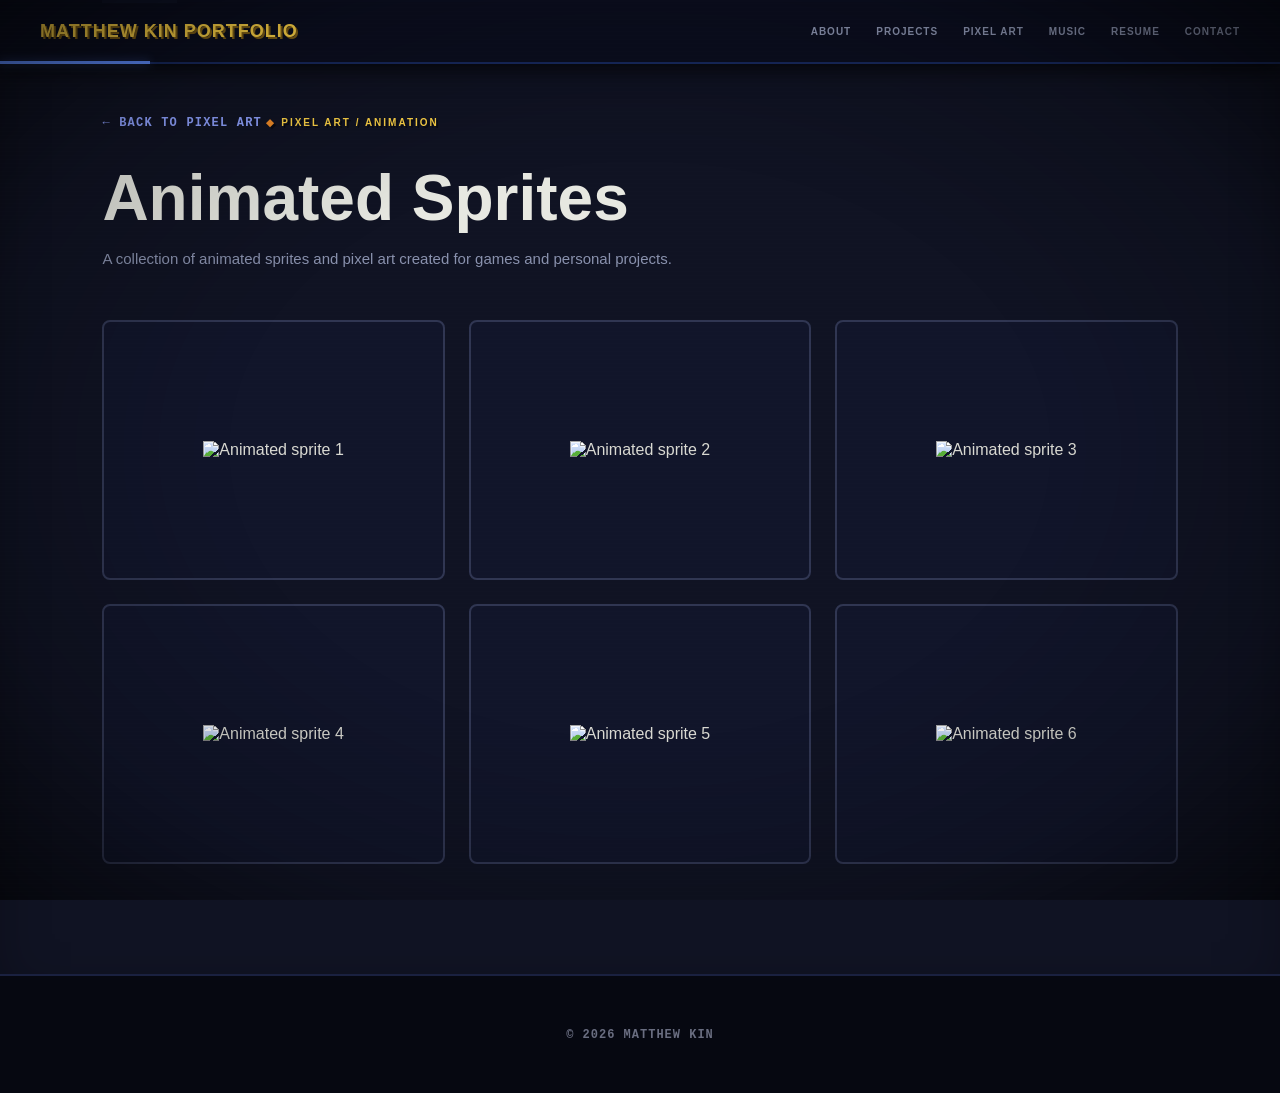
==== commit 3dae61a4: "added music + project pages" ====
--- a/animated-sprites.html
+++ b/animated-sprites.html
@@ -15,48 +15,27 @@
 <body>
 
     <!-- =========================
-         HEADER
-    ========================= -->
+     HEADER
+========================= -->
 
-    <header class="site-header">
+<header class="site-header">
 
-        <div class="header-inner">
+    <a href="index.html" class="site-logo">
+        Matthew Kin Portfolio
+    </a>
 
-            <a href="index.html" class="site-logo">
-                MATTHEW KIN
-            </a>
+    <nav class="site-nav">
 
-            <nav class="site-nav">
+        <a href="#about">ABOUT</a>
+        <a href="#projects">PROJECTS</a>
+        <a href="#pixel-art">PIXEL ART</a>
+        <a href="#music">MUSIC</a>
+        <a href="#resume">RESUME</a>
+        <a href="#contact">CONTACT</a>
 
-                <a href="index.html#about">
-                    ABOUT
-                </a>
+    </nav>
 
-                <a href="index.html#projects">
-                    PROJECTS
-                </a>
-
-                <a href="index.html#pixel-art">
-                    PIXEL ART
-                </a>
-
-                <a href="index.html#music">
-                    MUSIC
-                </a>
-
-                <a href="index.html#resume">
-                    RESUME
-                </a>
-
-                <a href="index.html#contact">
-                    CONTACT
-                </a>
-
-            </nav>
-
-        </div>
-
-    </header>
+</header>
 
 
     <!-- =========================
